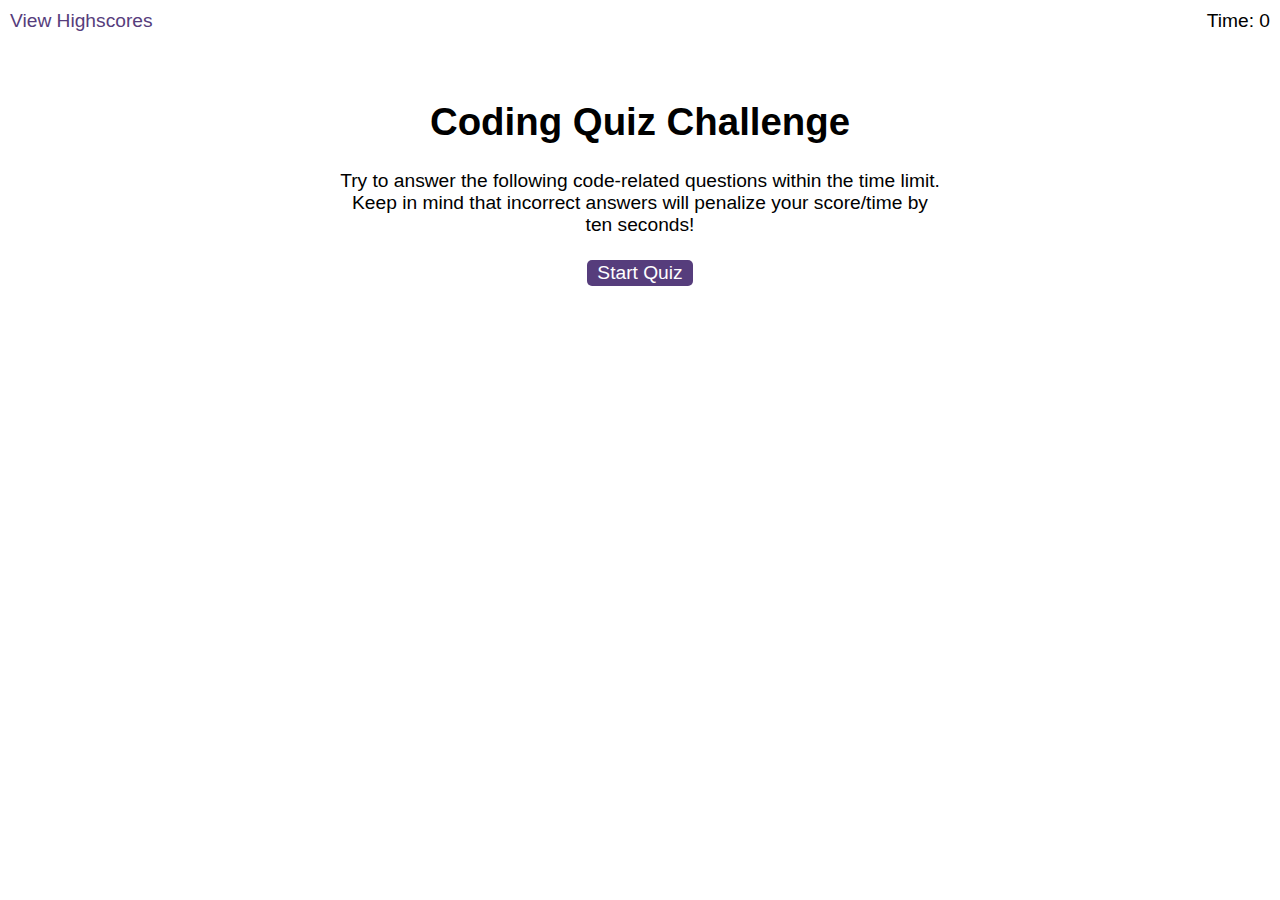
==== index.html @ b326ab51 "Start quiz function. Render first question." ====
<!DOCTYPE html>
<html lang="en-gb">
  <head>
    <meta charset="UTF-8" />
    <meta name="viewport" content="width=device-width, initial-scale=1.0" />
    <meta http-equiv="X-UA-Compatible" content="ie=edge" />
    <title>Coding Quiz</title>

    <link rel="stylesheet" href="./css/styles.css" />
  </head>

  <body>
    <div class="scores"><a href="highscores.html">View Highscores</a></div>

    <div class="timer">Time: <span id="time">0</span></div>

    <div class="wrapper">
      <div id="start-screen" class="start">
        <h1>Coding Quiz Challenge</h1>
        <p>
          Try to answer the following code-related questions within the time
          limit. Keep in mind that incorrect answers will penalize your
          score/time by ten seconds!
        </p>
        <button id="start">Start Quiz</button>
      </div>

      <div id="questions" class="hide">
        <h2 id="question-title">TEST</h2>
        <div id="choices-list" class="choices">
          <!-- <ul id="choices-list"></ul> -->
        </div>
      </div>

      <div id="end-screen" class="hide">
        <h2>All done!</h2>
        <p>Your final score is <span id="final-score"></span>.</p>
        <p>
          Enter initials: <input type="text" id="initials" max="3" />
          <button id="submit">Submit</button>
        </p>
      </div>

      <div id="feedback" class="feedback hide"></div>
    </div>

    <script src="./js/questions.js"></script>
    <script src="./js/logic.js"></script>
  </body>
</html>
---- css/styles.css ----
body {
  font-family: Arial;
  font-size: 120%;
}

a {
  color: #563d7c;
  text-decoration: none;
  transition: color 0.1s;
}

a:hover {
  color: #8570a5;
}

button {
  display: inline-block;
  margin: 5px;
  cursor: pointer;
  font-size: 100%;
  background-color: #563d7c;
  border-radius: 5px;
  padding: 2px 10px;
  color: white;
  border: 0;
  transition: background-color 0.1s;
}

button:hover {
  background-color: #8570a5;
}

.choices button {
  display: block;
  margin-left: 16px;
}

input[type="text"] {
  font-size: 100%;
}

ol {
  padding-left: 0px;
  max-height: 400px;
  overflow: auto;
}

li {
  padding: 5px;
  list-style: decimal inside none;
}

li:nth-child(odd) {
  background-color: #f3edfc;
}

.wrapper {
  margin: 100px auto 0 auto;
  max-width: 600px;
}

.hide {
  display: none;
}

.start {
  text-align: center;
}

.scores {
  position: absolute;
  top: 10px;
  left: 10px;
}

.feedback {
  font-style: italic;
  font-size: 120%;
  margin-top: 20px;
  padding-top: 10px;
  color: gray;
  border-top: 2px solid #ccc;
}

.timer {
  position: absolute;
  top: 10px;
  right: 10px;
}
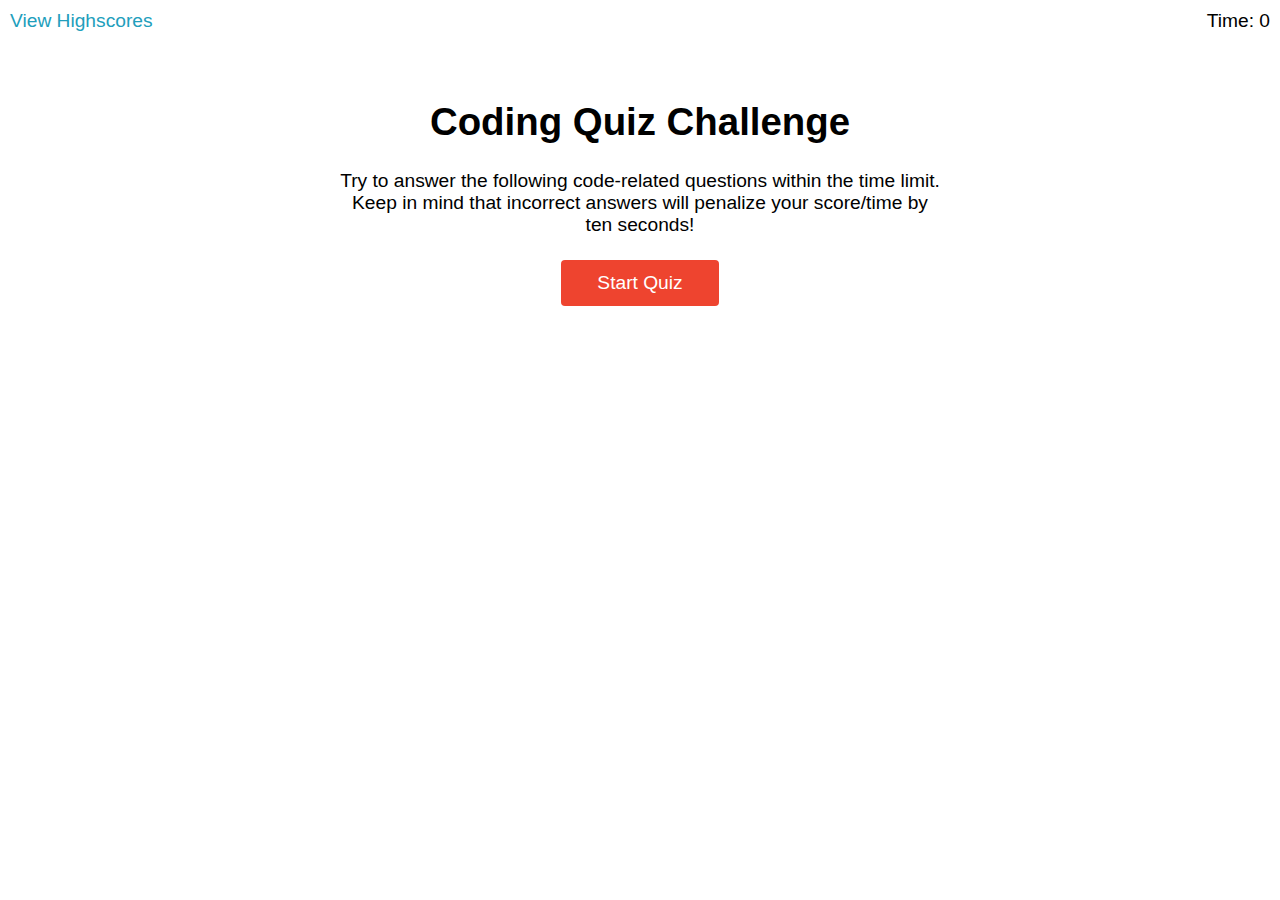
==== commit 86e8f872: "Style display message for initials submission." ====
--- a/index.html
+++ b/index.html
@@ -22,27 +22,29 @@
           limit. Keep in mind that incorrect answers will penalize your
           score/time by ten seconds!
         </p>
-        <button id="start">Start Quiz</button>
+        <button id="start" class="start">Start Quiz</button>
       </div>
 
       <div id="questions" class="hide">
         <h2 id="question-title">TEST</h2>
-        <div id="choices-list" class="choices">
-          <!-- <ul id="choices-list"></ul> -->
-        </div>
+        <div id="choices-list" class="choices"></div>
       </div>
 
       <div id="end-screen" class="hide">
         <h2>All done!</h2>
-        <p>Your final score is <span id="final-score"></span>.</p>
-        <p>
+        <p class="final-score-msg">Your final score is <span id="final-score"></span>.</p>
+         <div id="msg"></div>
+        <p >
           Enter initials: <input type="text" id="initials" max="3" />
+        
           <button id="submit">Submit</button>
         </p>
+         
       </div>
-
+      
+<!-- 
       <div id="feedback" class="feedback hide"></div>
-    </div>
+    </div> -->
 
     <script src="./js/questions.js"></script>
     <script src="./js/logic.js"></script>
--- a/css/styles.css
+++ b/css/styles.css
@@ -1,38 +1,59 @@
+:root {
+  --accent: #ee442f;
+  --link: #219ebc;
+  --hover: #8ecae6;
+  --whiteish: #e5e5e5;
+}
+
 body {
   font-family: Arial;
   font-size: 120%;
 }
 
 a {
-  color: #563d7c;
+  color: var(--link);
   text-decoration: none;
   transition: color 0.1s;
 }
 
 a:hover {
-  color: #8570a5;
+  color: var(--accent);
 }
 
-button {
+button,
+button:visited {
   display: inline-block;
   margin: 5px;
   cursor: pointer;
   font-size: 100%;
-  background-color: #563d7c;
-  border-radius: 5px;
-  padding: 2px 10px;
+  background-color: var(--accent);
+  border-radius: 4px;
+  padding: 12px 36px;
   color: white;
   border: 0;
   transition: background-color 0.1s;
 }
 
-button:hover {
-  background-color: #8570a5;
+button:hover,
+button:active {
+  background-color: var(--link);
 }
 
 .choices button {
   display: block;
-  margin-left: 16px;
+  margin: 5px;
+  cursor: pointer;
+  font-size: 100%;
+  color: black;
+  background-color: var(--whiteish);
+  border-radius: 4px;
+  padding: 4px 12px;
+  border: 0;
+  transition: background-color 0.1s;
+}
+
+.choices button:hover {
+  background-color: var(--hover);
 }
 
 input[type="text"] {
@@ -73,17 +94,52 @@
   left: 10px;
 }
 
-.feedback {
-  font-style: italic;
-  font-size: 120%;
-  margin-top: 20px;
-  padding-top: 10px;
-  color: gray;
-  border-top: 2px solid #ccc;
-}
-
 .timer {
   position: absolute;
   top: 10px;
   right: 10px;
 }
+
+.responded {
+  color: lightslategray;
+}
+
+.feedback {
+  font-style: italic;
+  font-weight: 400;
+  margin-top: 64px;
+  padding-top: 8px;
+  color: #1d3557;
+  border-top: 1px solid #1d3557;
+}
+
+.final-score {
+  color: var(--accent);
+  font-size: 24px;
+  font-weight: 700;
+  padding-left: 12px;
+}
+
+.final-score-msg {
+  margin-bottom: 4rem;
+}
+
+#msg {
+  visibility: hidden;
+  font-style: italic;
+  font-weight: 400;
+  font-size: 12px;
+}
+
+#msg.success,
+#msg.error {
+  visibility: visible;
+}
+
+#msg.success {
+  color: var(--link);
+}
+
+#msg.error {
+  color: var(--accent);
+}
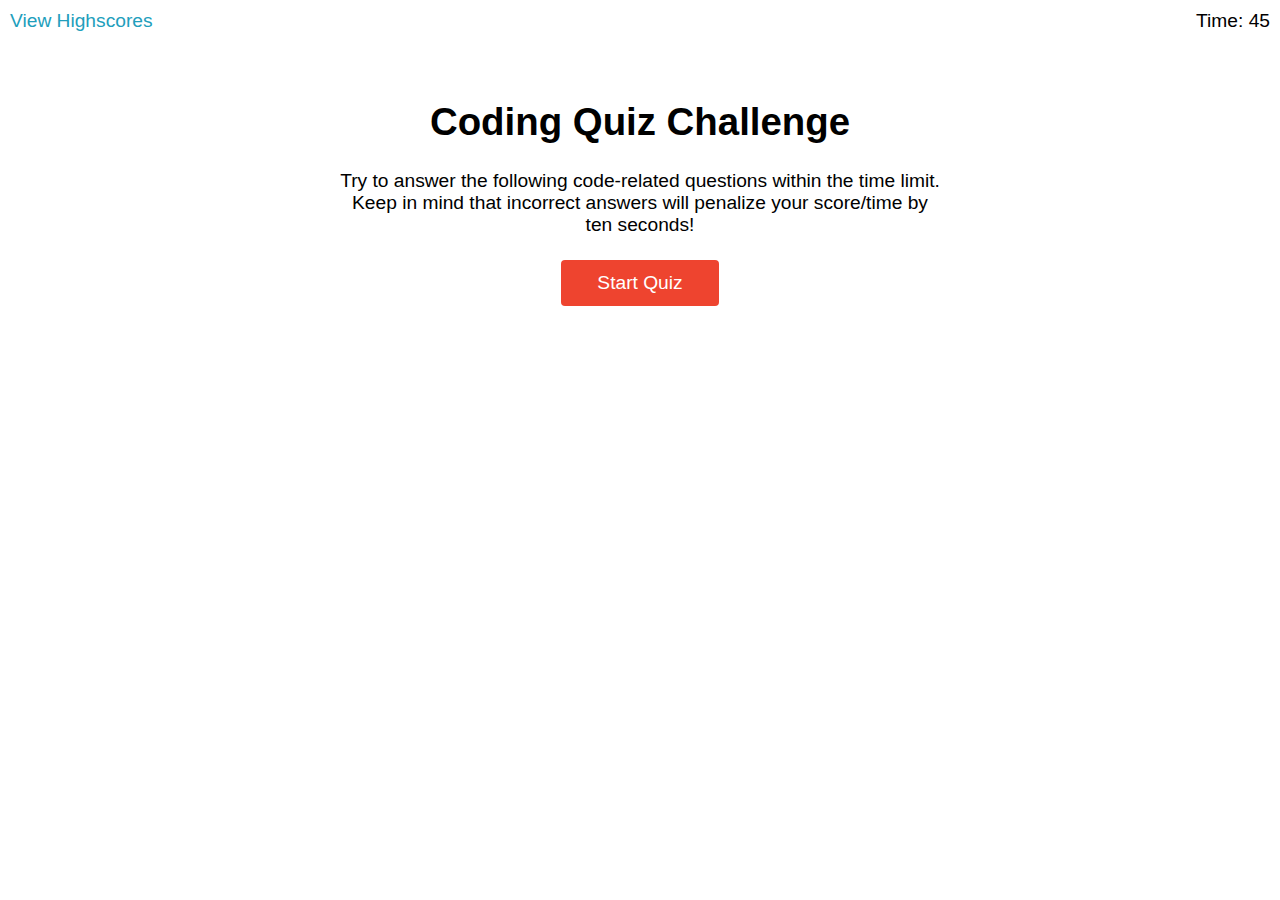
==== commit 8028cae0: "Add timer. Reduce time by 10s if answer is wrong." ====
--- a/index.html
+++ b/index.html
@@ -12,7 +12,7 @@
   <body>
     <div class="scores"><a href="highscores.html">View Highscores</a></div>
 
-    <div class="timer">Time: <span id="time">0</span></div>
+    <div class="timer">Time: <span id="time">45</span></div>
 
     <div class="wrapper">
       <div id="start-screen" class="start">
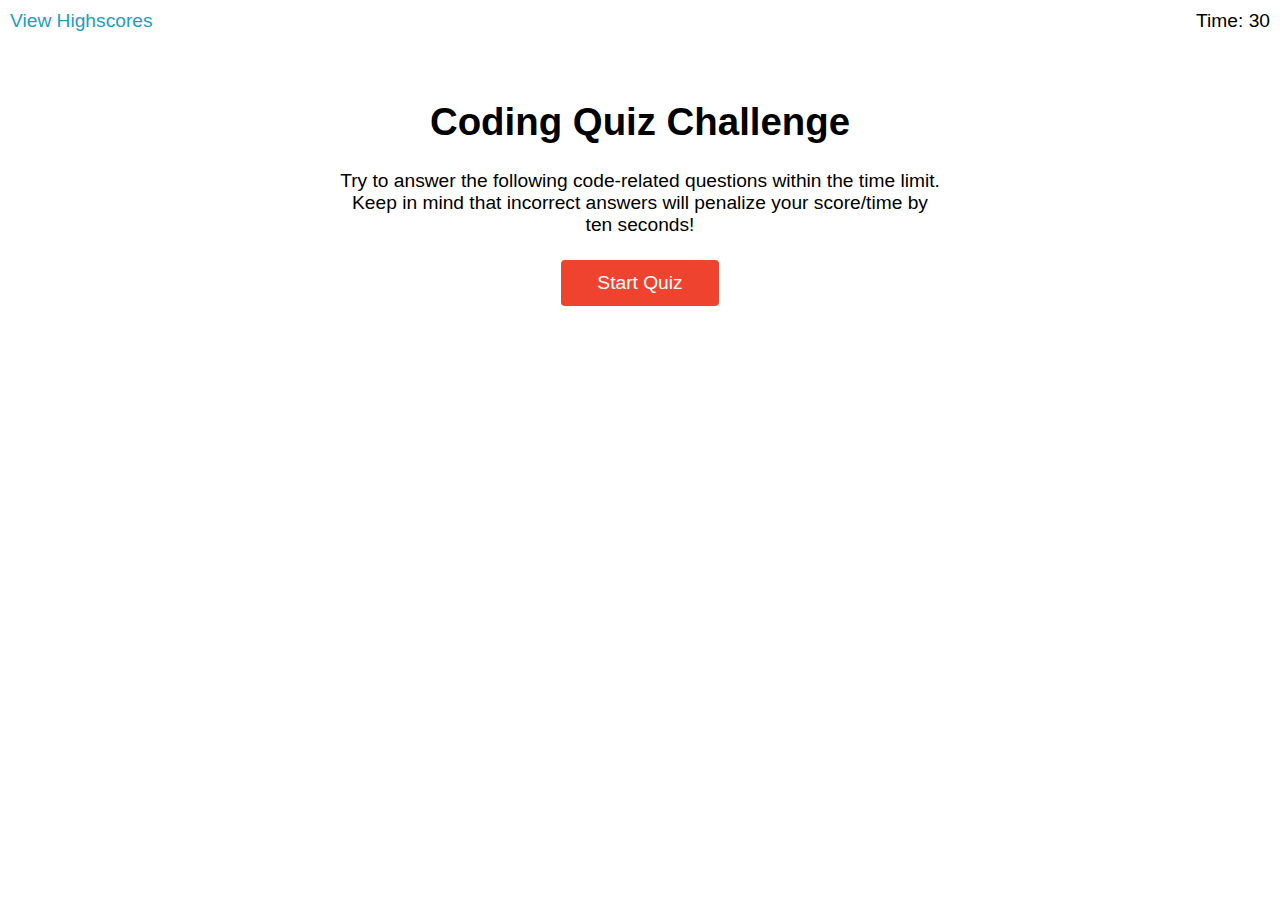
==== commit e20cd7f3: "Check if user is in top 5 scores." ====
--- a/index.html
+++ b/index.html
@@ -12,7 +12,7 @@
   <body>
     <div class="scores"><a href="highscores.html">View Highscores</a></div>
 
-    <div class="timer">Time: <span id="time">45</span></div>
+    <div class="timer">Time: <span id="time">30</span></div>
 
     <div class="wrapper">
       <div id="start-screen" class="start">
@@ -31,7 +31,7 @@
       </div>
 
       <div id="end-screen" class="hide">
-        <h2>All done!</h2>
+        <h2 id="final-msg">All done!</h2>
         <p class="final-score-msg">Your final score is <span id="final-score"></span>.</p>
          <div id="msg"></div>
         <p >
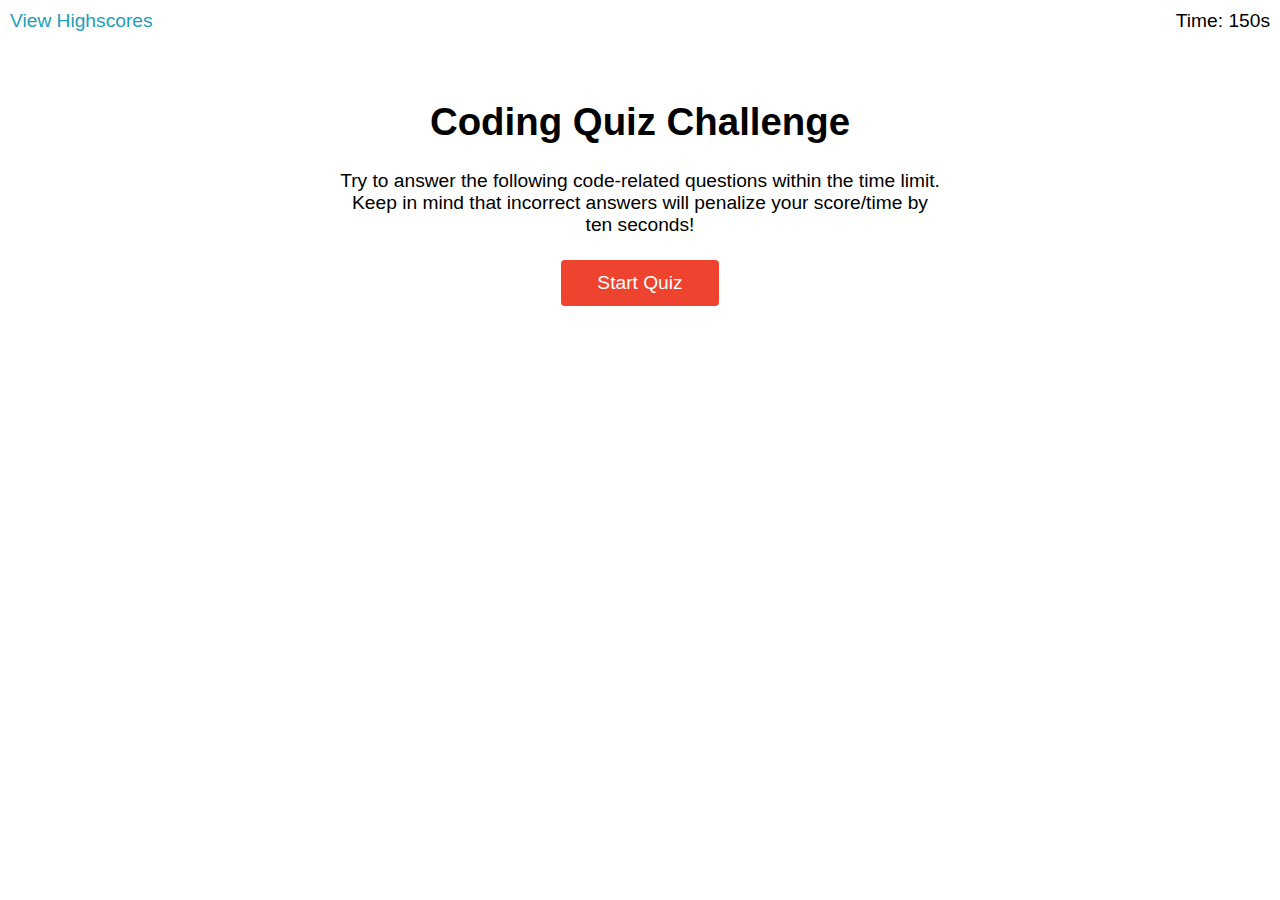
==== commit 0c009039: "Add comments. Clean the code." ====
--- a/index.html
+++ b/index.html
@@ -12,7 +12,7 @@
   <body>
     <div class="scores"><a href="highscores.html">View Highscores</a></div>
 
-    <div class="timer">Time: <span id="time">30</span></div>
+    <div class="timer">Time: <span id="time">150</span>s</div>
 
     <div class="wrapper">
       <div id="start-screen" class="start">
@@ -33,18 +33,14 @@
       <div id="end-screen" class="hide">
         <h2 id="final-msg">All done!</h2>
         <p class="final-score-msg">Your final score is <span id="final-score"></span>.</p>
-         <div id="msg"></div>
+       
         <p >
           Enter initials: <input type="text" id="initials" max="3" />
-        
           <button id="submit">Submit</button>
         </p>
+        <p id="msg"></p>
          
       </div>
-      
-<!-- 
-      <div id="feedback" class="feedback hide"></div>
-    </div> -->
 
     <script src="./js/questions.js"></script>
     <script src="./js/logic.js"></script>
--- a/css/styles.css
+++ b/css/styles.css
@@ -72,7 +72,7 @@
 }
 
 li:nth-child(odd) {
-  background-color: #f3edfc;
+  background-color: #e5e5e5;
 }
 
 .wrapper {
@@ -128,7 +128,7 @@
   visibility: hidden;
   font-style: italic;
   font-weight: 400;
-  font-size: 12px;
+  font-size: 16px;
 }
 
 #msg.success,
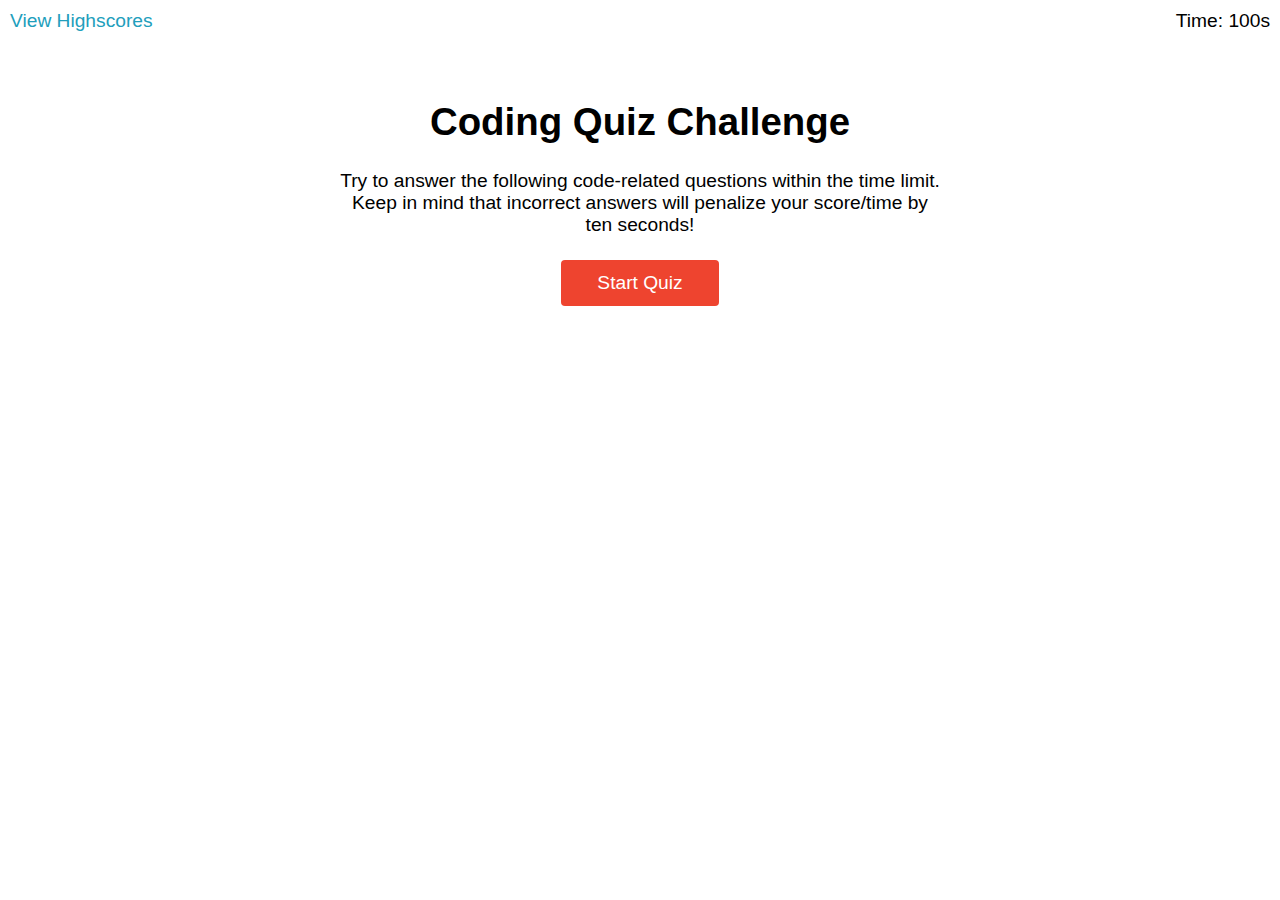
==== commit feb14e20: "Update timer: 100s." ====
--- a/index.html
+++ b/index.html
@@ -12,7 +12,7 @@
   <body>
     <div class="scores"><a href="highscores.html">View Highscores</a></div>
 
-    <div class="timer">Time: <span id="time">150</span>s</div>
+    <div class="timer">Time: <span id="time">100</span>s</div>
 
     <div class="wrapper">
       <div id="start-screen" class="start">
